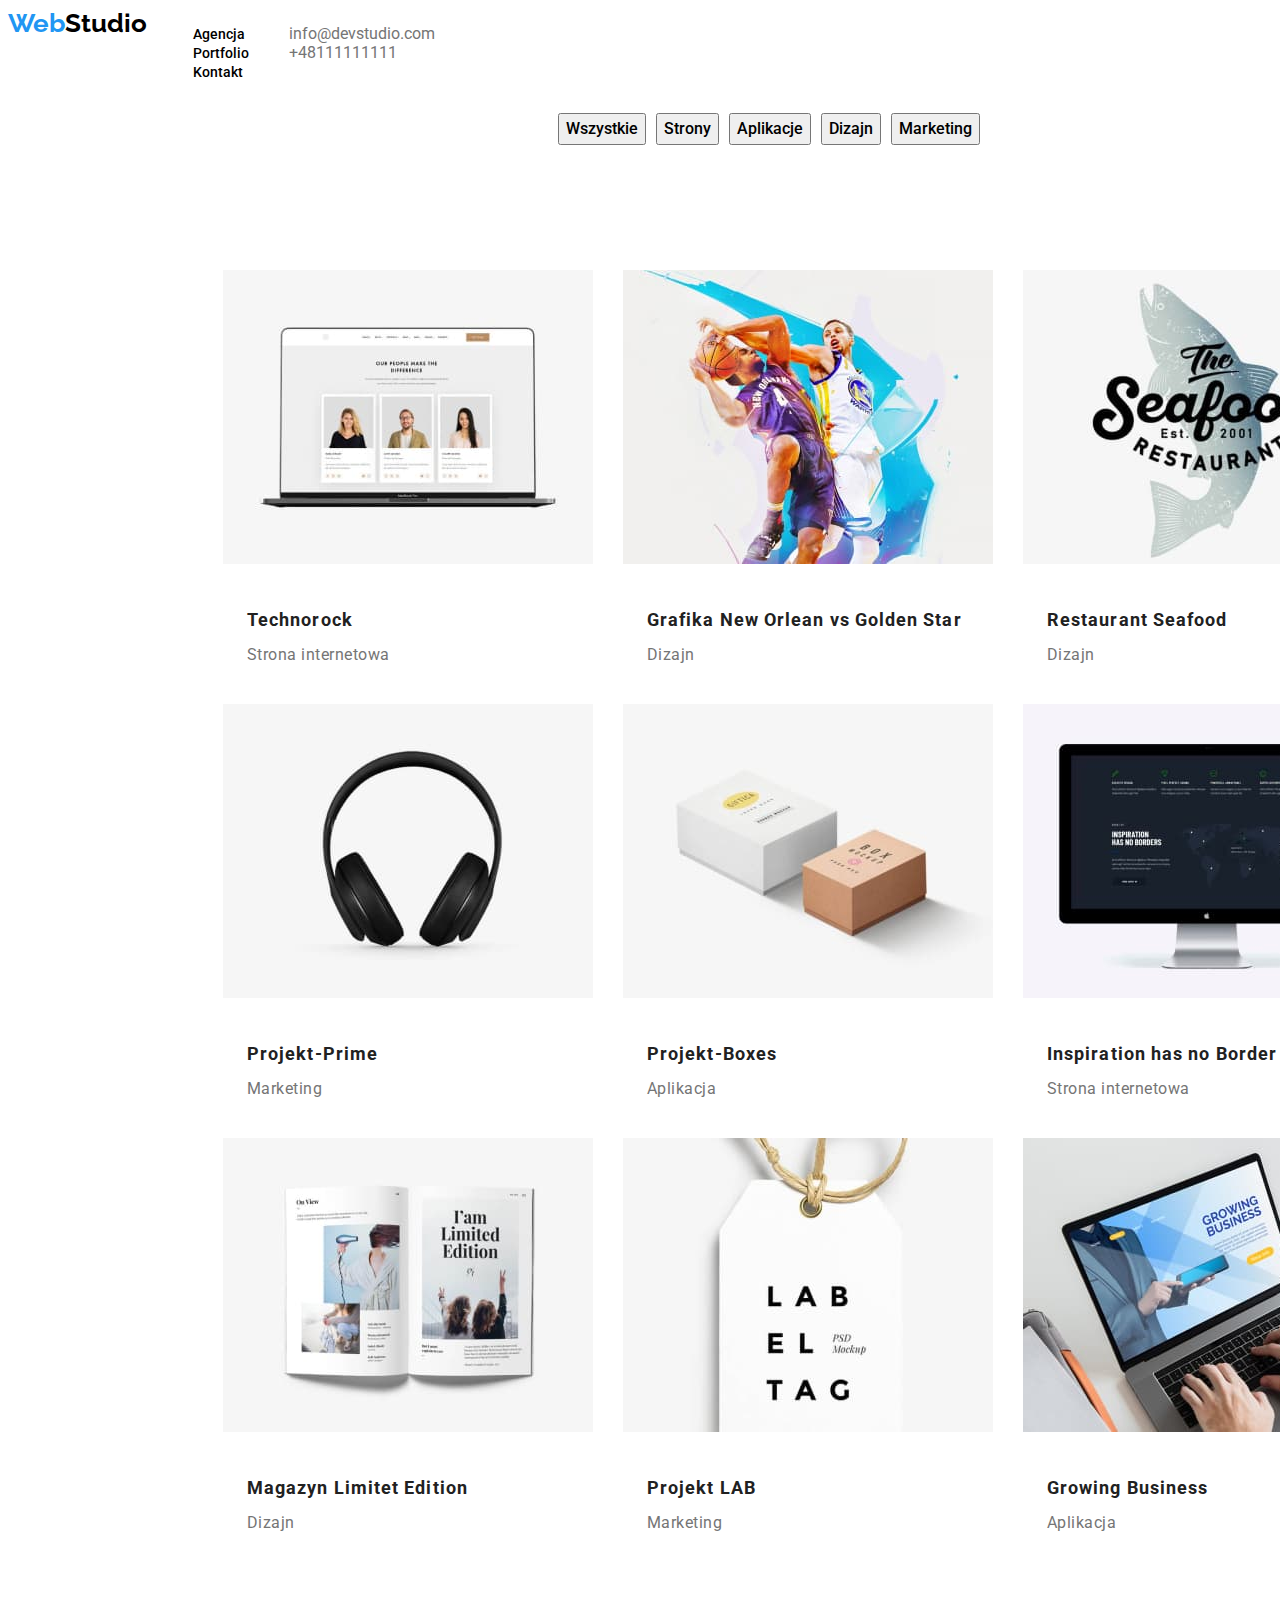
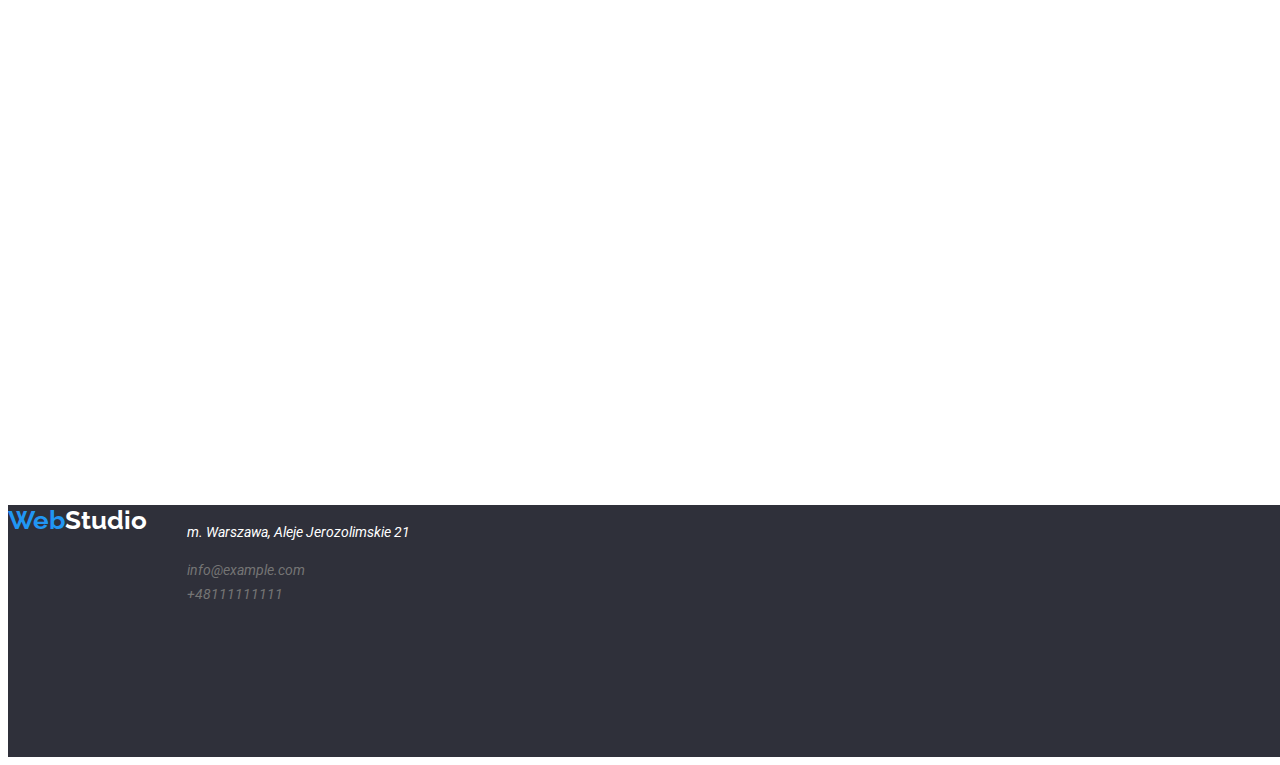
==== portfolio.html @ 566cd0a5 "Task2" ====
<!DOCTYPE html>
<html lang="en">
  <head>
    <meta charset="UTF-8" />
    <meta http-equiv="X-UA-Compatible" content="IE=edge" />
    <meta name="viewport" content="width=device-width, initial-scale=1.0" />
    <title>Portfolio</title>
    <link rel="stylesheet" href="style.css" />
    <link
      href="https://fonts.googleapis.com/css2?family=Raleway:wght@700&family=Roboto:wght@400;500;700;900&display=swap"
      rel="stylesheet"
    />
  </head>
  <body>
    <header class="mainpages">
      <a href="index.html" class="text-webstudio"> <span> Web</span>Studio</a>
      <nav>
        <ul class="list-menu">
          <li>
            <a href="/agencja.html" class="text-list">Agencja</a>
          </li>
          <li>
            <a href="./portfolio.html" class="text-list">Portfolio</a>
          </li>
          <li>
            <a href="./kontakt.html" class="text-list">Kontakt</a>
          </li>
        </ul>
      </nav>
      <ul class="list-menu">
        <li>
          <a href="mailto:info@devstudio.com" class="text-contact"
            >info@devstudio.com</a
          >
        </li>
        <li>
          <a href="tel:+48111111111" class="text-contact">+48111111111</a>
        </li>
      </ul>
    </header>
    <section>
      <ul class="list-filters">
        <li>
          <button type="button" class="buton-portfolio">Wszystkie</button>
        </li>
        <li>
          <button type="button" class="buton-portfolio">Strony</button>
        </li>
        <li>
          <button type="button" class="buton-portfolio">Aplikacje</button>
        </li>
        <li>
          <button type="button" class="buton-portfolio">Dizajn</button>
        </li>
        <li>
          <button type="button" class="buton-portfolio">Marketing</button>
        </li>
      </ul>
    </section>
    <main>
      <section>
        <ul class="portfolio-images">
          <li>
            <figure>
              <img
                class="project-1"
                src="images/portf1.jpg"
                alt="Technorock"
                width="370"
                height="294"
              />
              <figcaption>
                <p class="portfolio-technorock">Technorock</p>
                <p class="portfolio-webside">Strona internetowa</p>
              </figcaption>
            </figure>
          </li>
          <li>
            <figure>
              <img class="project-2" src="images/portf2.jpg" alt="New-Orlean
              width="370" height="294" />
              <figcaption>
                <p class="portfolio-Orlean">
                  Grafika New Orlean vs Golden Star
                </p>
                <p class="portfolio-dizajn">Dizajn</p>
              </figcaption>
            </figure>
          </li>
          <li>
            <figure>
              <img
                class="project-3"
                src="images/portf3.jpg"
                alt="Restaurant"
                width="370"
                height="294"
              />
              <figcaption>
                <p class="portfolio-seafood">Restaurant Seafood</p>
                <p class="portfolio-app">Dizajn</p>
              </figcaption>
            </figure>
          </li>
          <li>
            <figure>
              <img
                class="project-4"
                src="images/portf4.jpg"
                alt="Projekt-Prime"
                width="370"
                height="294"
              />
              <figcaption>
                <p class="portfolio-prime">Projekt-Prime</p>
                <p class="portfolio-marketing">Marketing</p>
              </figcaption>
            </figure>
          </li>
          <li>
            <figure>
              <img
                class="project-5"
                src="images/portf5.jpg"
                alt="Projekt-Boxes"
                width="370"
                height="294"
              />
              <figcaption>
                <p class="portfolio-boxes">Projekt-Boxes</p>
                <p class="portfolio-app2">Aplikacja</p>
              </figcaption>
            </figure>
          </li>
          <li>
            <figure>
              <img
                class="project-6"
                src="images/portf6.jpg"
                alt="Inspiration has no Border"
                width="370"
                height="294"
              />
              <figcaption>
                <p class="portfolio-inspiration">Inspiration has no Border</p>
                <p class="portfolio-web2">Strona internetowa</p>
              </figcaption>
            </figure>
          </li>
          <li>
            <figure>
              <img
                class="project-7"
                src="images/portf7.jpg"
                alt="Magazyn Limitet Edition"
                width="370"
                height="294"
              />
              <figcaption>
                <p class="portfolio-Magazine">Magazyn Limitet Edition</p>
                <p class="portfolio-dizajn2">Dizajn</p>
              </figcaption>
            </figure>
          </li>
          <li>
            <figure>
              <img
                class="project-8"
                src="images/portf8.jpg"
                alt="Projekt LAB"
                width="370"
                height="294"
              />
              <figcaption>
                <p class="portfolio-lab">Projekt LAB</p>
                <p class="portfolio-marketing2">Marketing</p>
              </figcaption>
            </figure>
          </li>
          <li>
            <figure>
              <img
                class="project-9"
                src="images/portf9.jpg"
                alt="Growing Business"
                width="370"
                height="294"
              />
              <figcaption>
                <p class="portfolio-growing">Growing Business</p>
                <p class="portfolio-app3">Aplikacja</p>
              </figcaption>
            </figure>
          </li>
        </ul>
      </section>
      <footer>
        <div class="footer">
          <a href="index.html" class="text-webstudio2">
            <span> Web</span>Studio</a
          >

          <address>
            <ul class="adress-list">
              <li>
                <p class="address-text">m. Warszawa, Aleje Jerozolimskie 21</p>
              </li>
              <li>
                <a href="mailto:info@example.com" class="address-link"
                  >info@example.com</a
                >
              </li>
              <li>
                <a href="tel:+48111111111" class="address-link">+48111111111</a>
              </li>
            </ul>
          </address>
        </div>
      </footer>
    </main>
  </body>
</html>
---- style.css ----
body {
  font-family: "Raleway", sans-serif;
  font-family: "Roboto", sans-serif;
  position: relative;
  width: 1600px;
  height: 2349px;

  background: #ffffff;
}
:root {
  --black: #000;
  --blue: #2196f3;
  --grey: #757575;
  --dark: #2f303a;
  --white: #ffff;
  --black2: #212121;
  --white2gray: #f5f4fa;
}

/*Header-----------------------*/

.mainpages {
  list-style: none;
  display: flex;
}
.text-webstudio {
  color: rgb(0, 0, 0);
  font-family: "Roboto";
  font-weight: 700;
  font-size: 260px;
  line-height: 1.193;
  text-decoration: none;

  width: 145px;
  height: 31px;

  font-family: "Raleway";
  font-style: normal;
  font-weight: 700;
  font-size: 26px;
  line-height: 31px;
}
.text-webstudio > span {
  color: #2196f3;
  text-decoration: none;
}

.text-list {
  font-weight: 500;
  font-size: 14px;
  line-height: 1.172;
  text-decoration: none;
  color: var(--black);
}
.list-menu {
  list-style: none;
}
.text-contact {
  color: var(--grey);
  text-decoration: none;
}

/*Main-------------------*/
.main-title {
  font-weight: 900;
  font-size: 44px;
  color: var(--white);
  position: absolute;
  width: 696px;
  height: 120px;
  left: 452px;
  top: 280px;

  font-family: "Roboto";
  font-style: normal;
  font-weight: 900;
  font-size: 44px;
  line-height: 60px;

  text-align: center;
  letter-spacing: 0.06em;
  text-transform: uppercase;

  color: #ffffff;
}

.background-dark {
  padding: 231px 0;
  background-color: var(--dark);
}
.button {
  color: var(--white);
  font-weight: 700;
  font-size: 16px;
  line-height: 1.88;
  background-color: var(--blue);
  border-style: none;
  box-shadow: 0px 4px 4px rgba(0, 0, 0, 0.15);
  border-radius: 4px;
  cursor: pointer;
  width: 200px;
  height: 50px;
  position: absolute;
  width: 200px;
  height: 50px;
  left: 700px;
  top: 430px;
}
/*Loren------------------*/

.strengths {
  position: absolute;
  width: 1170px;
  height: 101px;
  left: 215px;
  top: 774px;
  list-style: none;
  display: flex;
}
.strengths-head {
  font-weight: 700;
  font-size: 14px;
  line-height: 1.143;
  color: var(--black2);
}
.strengths-contents {
  font-size: 14px;
  line-height: 1.72;
  width: 270px;
  height: 75px;
  color: var(--grey);
}
/*Our Work---------------------*/
.our-work {
  position: absolute;
  width: 352px;
  height: 42px;
  left: 624px;
  top: 969px;
  font-family: "Roboto";
  font-style: normal;
  color: var(--black2);
  font-weight: 700;
  font-size: 36px;
  line-height: 42px;
  text-align: center;
}
.our-images {
  list-style: none;
  display: flex;
}
.code-work {
  position: absolute;
  width: 370px;
  height: 294px;
  left: 215px;
  top: 1061px;
}
.apps {
  position: absolute;
  width: 370px;
  height: 294px;
  left: 615px;
  top: 1061px;
}
.webside {
  position: absolute;
  width: 370px;
  height: 294px;
  left: 1015px;
  top: 1061px;
}
/*Our Team-------------------------*/
.our-team {
  font-family: "Roboto";
  font-style: normal;
  font-weight: 700;
  font-size: 36px;
  line-height: 42px;

  color: var(--black2);
}
.team-list {
  list-style: none;
  display: flex;

  width: 1170px;
  height: 368px;
  left: 215px;
  top: 1635px;
}
.team-name {
  font-family: "Roboto";
  font-style: normal;
  font-weight: 500;
  font-size: 16px;
  line-height: 19px;
  color: var(--black2);
  font-weight: 500;
  font-size: 16px;
  line-height: 1.19;
}
.team-profession {
  color: var(--grey);
  font-family: "Roboto";
  font-style: normal;
  font-weight: 400;
  font-size: 16px;
  line-height: 19px;

  letter-spacing: 0.03em;
}
.background-gray {
  position: absolute;
  width: 1600px;
  height: 648px;
  left: 0px;
  top: 1449px;

  background: #f5f4fa;
  padding: 2px 0;
  background-color: var(--white2gray);
}
/*adress------------------*/
.footer {
  position: absolute;
  background-color: var(--dark);
  width: 1600px;
  height: 252px;
  left: 0px;
  top: 2097px;
  display: flex;
}
.text-webstudio2 {
  color: rgb(255, 255, 255);
  font-family: "Roboto";
  font-weight: 700;
  font-size: 260px;
  line-height: 1.193;
  text-decoration: none;

  font-family: "Raleway";
  font-style: normal;
  font-weight: 700;
  font-size: 26px;
  line-height: 31px;
}
.text-webstudio > span {
  color: #2196f3;
  text-decoration: none;
}

.footer-logo {
  color: var(--white);
  font-weight: 700;
  font-size: 26px;
  line-height: 1.193;
}
.adress-list {
  list-style: none;
}
.address-text {
  color: var(--white);
  font-size: 14px;
  line-height: 1.71;
}
.address-link {
  color: var(--grey);
  font-size: 14px;
  line-height: 1.71;
  text-decoration: none;
}
.text-webstudio2 > span {
  color: var(--blue);
}
/*PORTFOLIO------------------------------------------------*/
.buton-portfolio {
  margin-right: 10px;

  font-family: "Roboto";
  font-style: normal;
  font-weight: 500;
  font-size: 16px;
  line-height: 26px;

  color: var(--black);
}
.list-filters {
  list-style: none;
  display: flex;
  width: 572px;
  height: 54px;
  left: 510px;
  top: 174px;
  margin-left: 510px;
}
.portfolio-images {
  list-style: none;
}
.portfolio-technorock {
  position: absolute;
  width: 322px;
  height: 36px;
  left: 239px;
  top: 576px;

  font-family: "Roboto";
  font-style: normal;
  font-weight: 700;
  font-size: 18px;
  line-height: 36px;
  /* identical to box height, or 200% */

  letter-spacing: 0.06em;

  color: #212121;
}
.portfolio-webside {
  position: absolute;
  width: 322px;
  height: 30px;
  left: 239px;
  top: 616px;

  font-family: "Roboto";
  font-style: normal;
  font-weight: 400;
  font-size: 16px;
  line-height: 30px;
  /* identical to box height, or 188% */

  letter-spacing: 0.03em;

  color: #757575;
}
.project-1 {
  position: absolute;
  width: 370px;
  height: 294px;
  left: 215px;
  top: 262px;
}
.project-2 {
  position: absolute;
  width: 370px;
  height: 294px;
  left: 615px;
  top: 262px;
}
.portfolio-Orlean {
  position: absolute;
  width: 322px;
  height: 36px;
  left: 639px;
  top: 576px;

  font-family: "Roboto";
  font-style: normal;
  font-weight: 700;
  font-size: 18px;
  line-height: 36px;

  letter-spacing: 0.06em;

  color: #212121;
}
.portfolio-dizajn {
  position: absolute;
  width: 322px;
  height: 30px;
  left: 639px;
  top: 616px;

  font-family: "Roboto";
  font-style: normal;
  font-weight: 400;
  font-size: 16px;
  line-height: 30px;

  letter-spacing: 0.03em;

  color: #757575;
}

.project-3 {
  position: absolute;
  width: 370px;
  height: 294px;
  left: 1015px;
  top: 262px;
}
.portfolio-seafood {
  position: absolute;
  width: 322px;
  height: 36px;
  left: 1039px;
  top: 576px;

  font-family: "Roboto";
  font-style: normal;
  font-weight: 700;
  font-size: 18px;
  line-height: 36px;
  /* identical to box height, or 200% */

  letter-spacing: 0.06em;

  color: #212121;
}
.portfolio-app {
  position: absolute;
  width: 322px;
  height: 30px;
  left: 1039px;
  top: 616px;

  font-family: "Roboto";
  font-style: normal;
  font-weight: 400;
  font-size: 16px;
  line-height: 30px;
  /* identical to box height, or 188% */

  letter-spacing: 0.03em;

  color: #757575;
}
.project-4 {
  position: absolute;
  width: 370px;
  height: 294px;
  left: 215px;
  top: 696px;
}
.portfolio-prime {
  position: absolute;
  width: 322px;
  height: 36px;
  left: 239px;
  top: 1010px;

  font-family: "Roboto";
  font-style: normal;
  font-weight: 700;
  font-size: 18px;
  line-height: 36px;
  /* identical to box height, or 200% */

  letter-spacing: 0.06em;

  color: #212121;
}
.portfolio-marketing {
  position: absolute;
  width: 322px;
  height: 30px;
  left: 239px;
  top: 1050px;

  font-family: "Roboto";
  font-style: normal;
  font-weight: 400;
  font-size: 16px;
  line-height: 30px;
  /* identical to box height, or 188% */

  letter-spacing: 0.03em;

  color: #757575;
}
.project-5 {
  position: absolute;
  width: 370px;
  height: 294px;
  left: 615px;
  top: 696px;
}
.portfolio-boxes {
  position: absolute;
  width: 322px;
  height: 36px;
  left: 639px;
  top: 1010px;

  font-family: "Roboto";
  font-style: normal;
  font-weight: 700;
  font-size: 18px;
  line-height: 36px;
  /* identical to box height, or 200% */

  letter-spacing: 0.06em;

  color: #212121;
}
.portfolio-app2 {
  position: absolute;
  width: 322px;
  height: 30px;
  left: 639px;
  top: 1050px;

  font-family: "Roboto";
  font-style: normal;
  font-weight: 400;
  font-size: 16px;
  line-height: 30px;
  /* identical to box height, or 188% */

  letter-spacing: 0.03em;

  color: #757575;
}
.project-6 {
  position: absolute;
  width: 370px;
  height: 294px;
  left: 1015px;
  top: 696px;
}
.portfolio-inspiration {
  position: absolute;
  width: 322px;
  height: 36px;
  left: 1039px;
  top: 1010px;

  font-family: "Roboto";
  font-style: normal;
  font-weight: 700;
  font-size: 18px;
  line-height: 36px;
  /* identical to box height, or 200% */

  letter-spacing: 0.06em;

  color: #212121;
}
.portfolio-web2 {
  position: absolute;
  width: 322px;
  height: 30px;
  left: 1039px;
  top: 1050px;

  font-family: "Roboto";
  font-style: normal;
  font-weight: 400;
  font-size: 16px;
  line-height: 30px;
  /* identical to box height, or 188% */

  letter-spacing: 0.03em;

  color: #757575;
}
.project-7 {
  position: absolute;
  width: 370px;
  height: 294px;
  left: 215px;
  top: 1130px;
}
.portfolio-Magazine {
  position: absolute;
  width: 322px;
  height: 36px;
  left: 239px;
  top: 1444px;

  font-family: "Roboto";
  font-style: normal;
  font-weight: 700;
  font-size: 18px;
  line-height: 36px;
  /* identical to box height, or 200% */

  letter-spacing: 0.06em;

  color: #212121;
}
.portfolio-dizajn2 {
  position: absolute;
  width: 322px;
  height: 30px;
  left: 239px;
  top: 1484px;

  font-family: "Roboto";
  font-style: normal;
  font-weight: 400;
  font-size: 16px;
  line-height: 30px;
  /* identical to box height, or 188% */

  letter-spacing: 0.03em;

  color: #757575;
}
.project-8 {
  position: absolute;
  width: 370px;
  height: 294px;
  left: 615px;
  top: 1130px;
}
.portfolio-lab {
  position: absolute;
  width: 322px;
  height: 36px;
  left: 639px;
  top: 1444px;

  font-family: "Roboto";
  font-style: normal;
  font-weight: 700;
  font-size: 18px;
  line-height: 36px;
  /* identical to box height, or 200% */

  letter-spacing: 0.06em;

  color: #212121;
}
.portfolio-marketing2 {
  position: absolute;
  width: 322px;
  height: 30px;
  left: 639px;
  top: 1484px;

  font-family: "Roboto";
  font-style: normal;
  font-weight: 400;
  font-size: 16px;
  line-height: 30px;
  /* identical to box height, or 188% */

  letter-spacing: 0.03em;

  color: #757575;
}

.project-9 {
  position: absolute;
  width: 370px;
  height: 294px;
  left: 1015px;
  top: 1130px;
}
.portfolio-growing {
  position: absolute;
  width: 322px;
  height: 36px;
  left: 1039px;
  top: 1444px;

  font-family: "Roboto";
  font-style: normal;
  font-weight: 700;
  font-size: 18px;
  line-height: 36px;
  /* identical to box height, or 200% */

  letter-spacing: 0.06em;

  color: #212121;
}
.portfolio-app3 {
  position: absolute;
  width: 322px;
  height: 30px;
  left: 1039px;
  top: 1484px;

  font-family: "Roboto";
  font-style: normal;
  font-weight: 400;
  font-size: 16px;
  line-height: 30px;
  /* identical to box height, or 188% */

  letter-spacing: 0.03em;

  color: #757575;
}
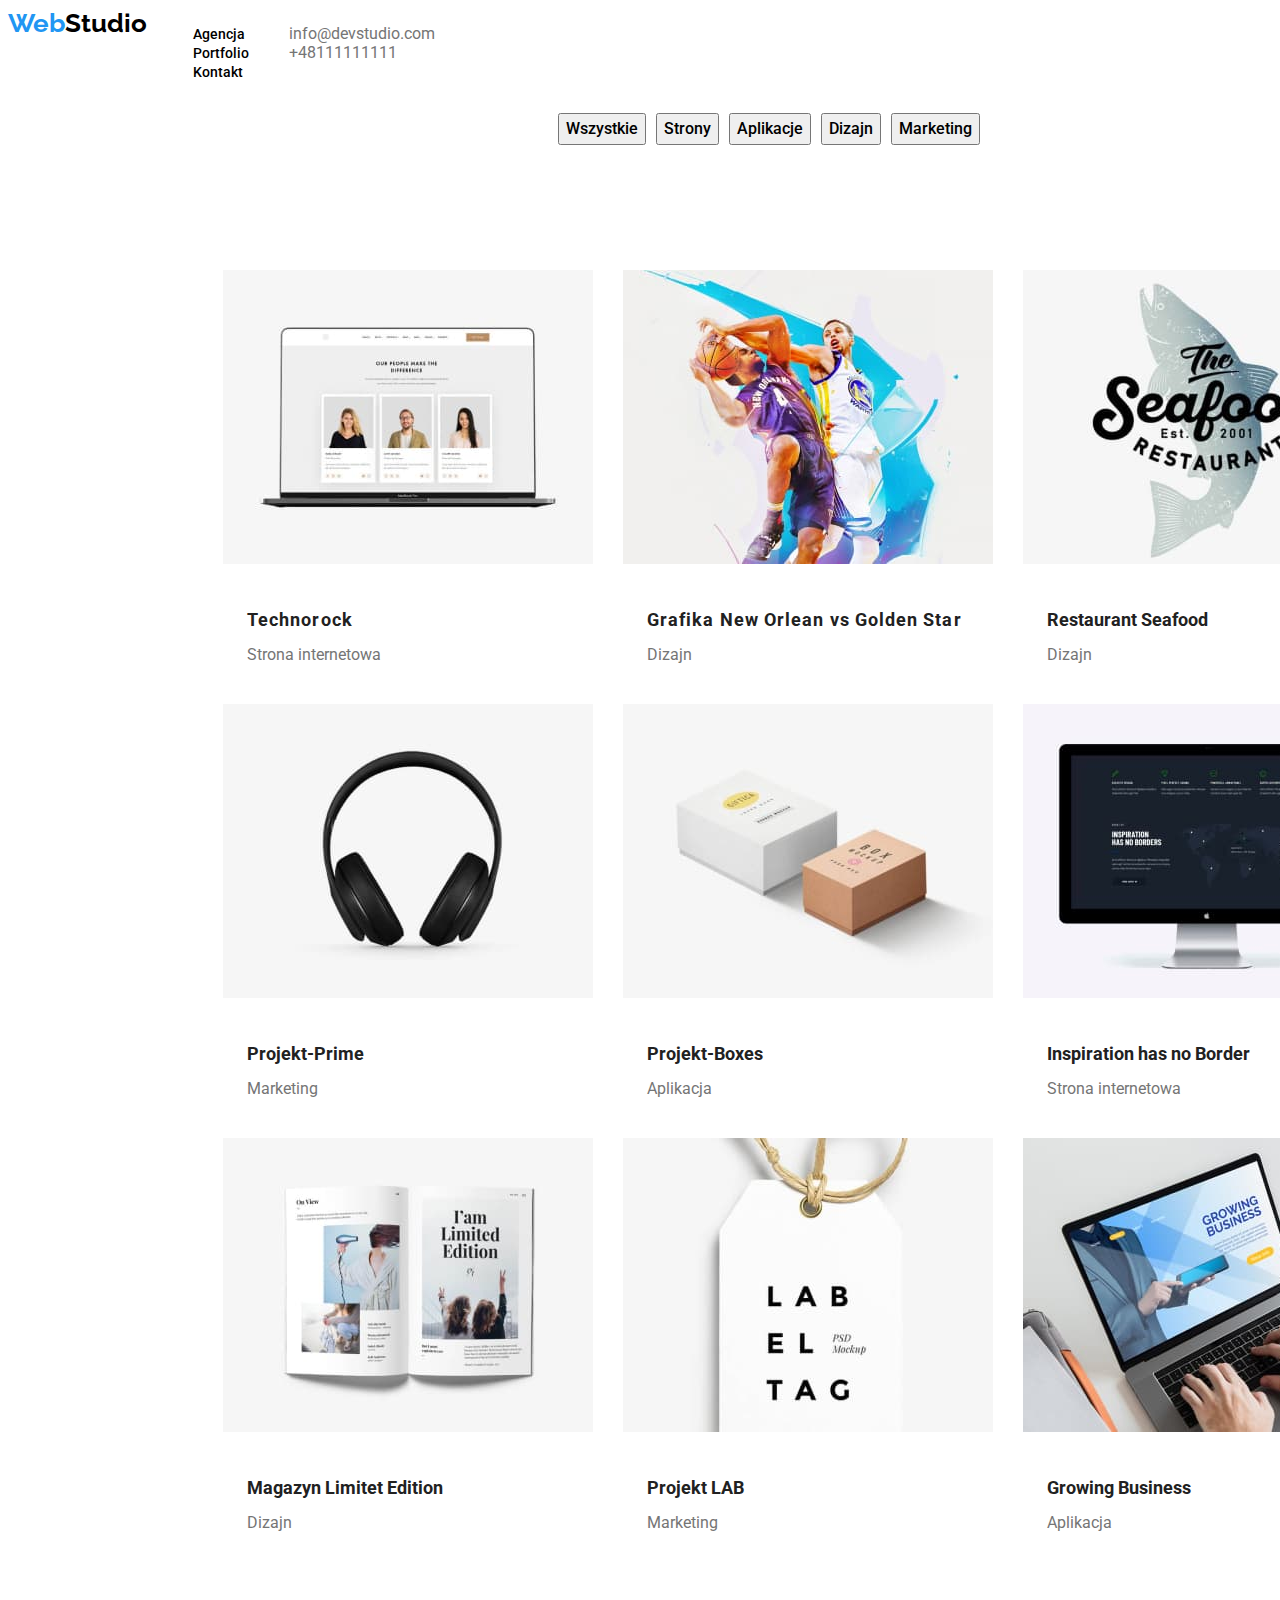
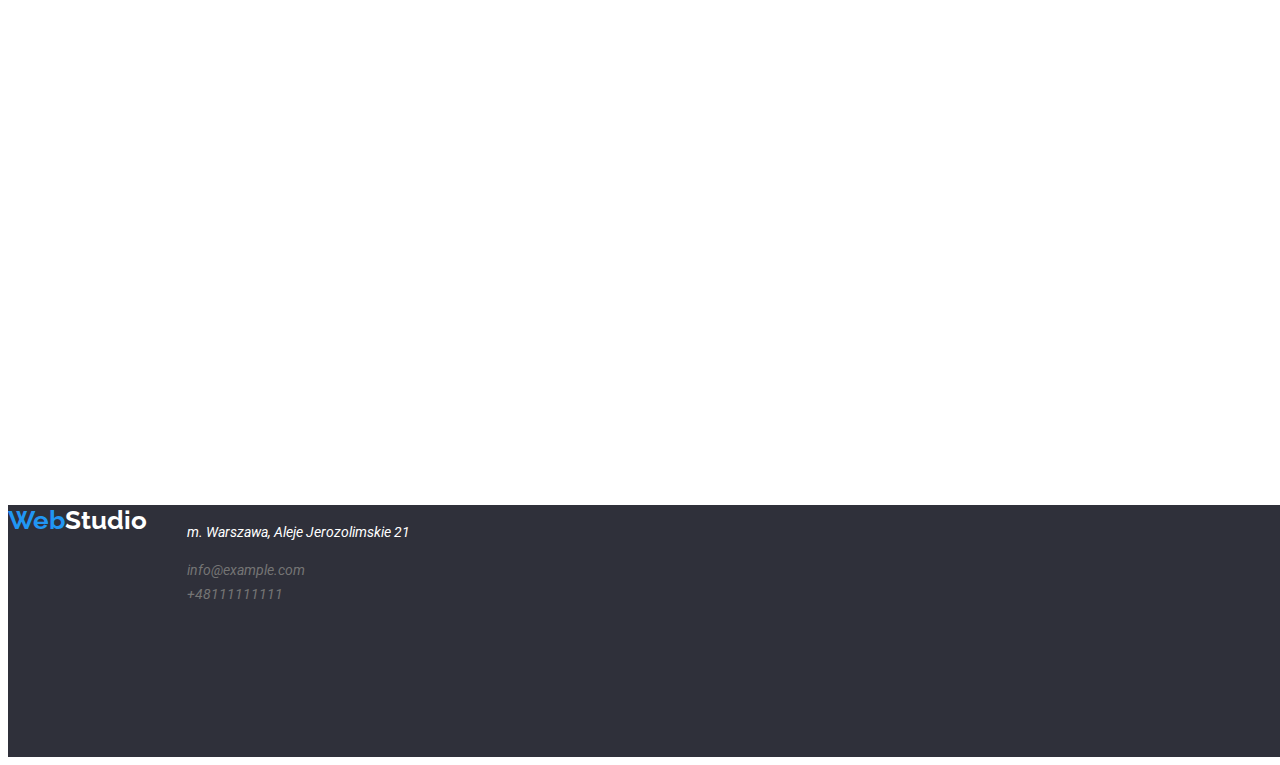
==== commit 1cffd409: "Task2" ====
--- a/portfolio.html
+++ b/portfolio.html
@@ -77,8 +77,13 @@
           </li>
           <li>
             <figure>
-              <img class="project-2" src="images/portf2.jpg" alt="New-Orlean
-              width="370" height="294" />
+              <img
+                class="project-2"
+                src="images/portf2.jpg"
+                alt="New-Orlean"
+                width="370"
+                height="294"
+              />
               <figcaption>
                 <p class="portfolio-Orlean">
                   Grafika New Orlean vs Golden Star
--- a/style.css
+++ b/style.css
@@ -246,7 +246,7 @@
   line-height: 31px;
 }
 .text-webstudio > span {
-  color: #2196f3;
+  color: var(--blue);
   text-decoration: none;
 }
 
@@ -309,7 +309,6 @@
   font-weight: 700;
   font-size: 18px;
   line-height: 36px;
-  /* identical to box height, or 200% */
 
   letter-spacing: 0.06em;
 
@@ -327,9 +326,6 @@
   font-weight: 400;
   font-size: 16px;
   line-height: 30px;
-  /* identical to box height, or 188% */
-
-  letter-spacing: 0.03em;
 
   color: #757575;
 }
@@ -377,8 +373,6 @@
   font-size: 16px;
   line-height: 30px;
 
-  letter-spacing: 0.03em;
-
   color: #757575;
 }
 
@@ -401,9 +395,6 @@
   font-weight: 700;
   font-size: 18px;
   line-height: 36px;
-  /* identical to box height, or 200% */
-
-  letter-spacing: 0.06em;
 
   color: #212121;
 }
@@ -419,9 +410,6 @@
   font-weight: 400;
   font-size: 16px;
   line-height: 30px;
-  /* identical to box height, or 188% */
-
-  letter-spacing: 0.03em;
 
   color: #757575;
 }
@@ -444,9 +432,6 @@
   font-weight: 700;
   font-size: 18px;
   line-height: 36px;
-  /* identical to box height, or 200% */
-
-  letter-spacing: 0.06em;
 
   color: #212121;
 }
@@ -462,9 +447,6 @@
   font-weight: 400;
   font-size: 16px;
   line-height: 30px;
-  /* identical to box height, or 188% */
-
-  letter-spacing: 0.03em;
 
   color: #757575;
 }
@@ -487,9 +469,6 @@
   font-weight: 700;
   font-size: 18px;
   line-height: 36px;
-  /* identical to box height, or 200% */
-
-  letter-spacing: 0.06em;
 
   color: #212121;
 }
@@ -505,9 +484,6 @@
   font-weight: 400;
   font-size: 16px;
   line-height: 30px;
-  /* identical to box height, or 188% */
-
-  letter-spacing: 0.03em;
 
   color: #757575;
 }
@@ -530,9 +506,6 @@
   font-weight: 700;
   font-size: 18px;
   line-height: 36px;
-  /* identical to box height, or 200% */
-
-  letter-spacing: 0.06em;
 
   color: #212121;
 }
@@ -548,9 +521,6 @@
   font-weight: 400;
   font-size: 16px;
   line-height: 30px;
-  /* identical to box height, or 188% */
-
-  letter-spacing: 0.03em;
 
   color: #757575;
 }
@@ -573,9 +543,6 @@
   font-weight: 700;
   font-size: 18px;
   line-height: 36px;
-  /* identical to box height, or 200% */
-
-  letter-spacing: 0.06em;
 
   color: #212121;
 }
@@ -591,9 +558,6 @@
   font-weight: 400;
   font-size: 16px;
   line-height: 30px;
-  /* identical to box height, or 188% */
-
-  letter-spacing: 0.03em;
 
   color: #757575;
 }
@@ -616,9 +580,6 @@
   font-weight: 700;
   font-size: 18px;
   line-height: 36px;
-  /* identical to box height, or 200% */
-
-  letter-spacing: 0.06em;
 
   color: #212121;
 }
@@ -634,9 +595,6 @@
   font-weight: 400;
   font-size: 16px;
   line-height: 30px;
-  /* identical to box height, or 188% */
-
-  letter-spacing: 0.03em;
 
   color: #757575;
 }
@@ -660,9 +618,6 @@
   font-weight: 700;
   font-size: 18px;
   line-height: 36px;
-  /* identical to box height, or 200% */
-
-  letter-spacing: 0.06em;
 
   color: #212121;
 }
@@ -678,9 +633,6 @@
   font-weight: 400;
   font-size: 16px;
   line-height: 30px;
-  /* identical to box height, or 188% */
-
-  letter-spacing: 0.03em;
-
-  color: #757575;
-}
+
+  color: #757575;
+}
